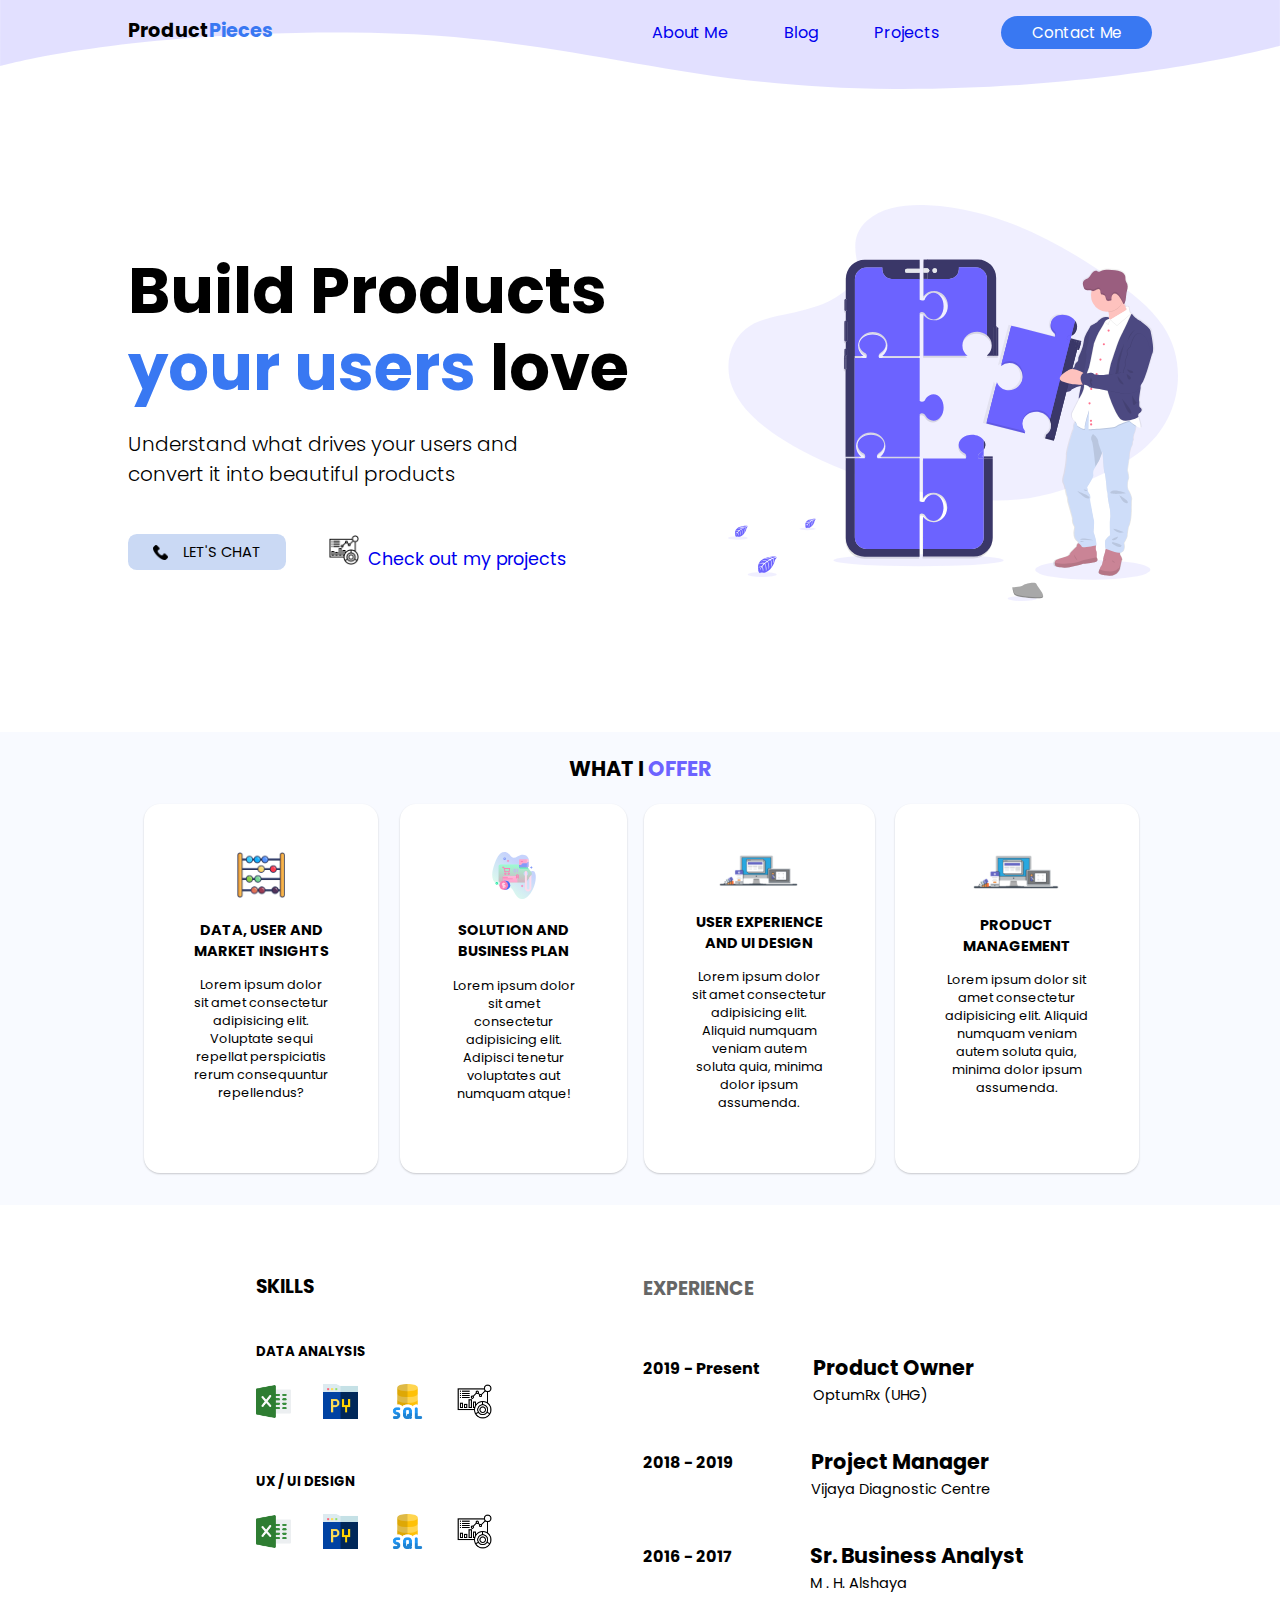
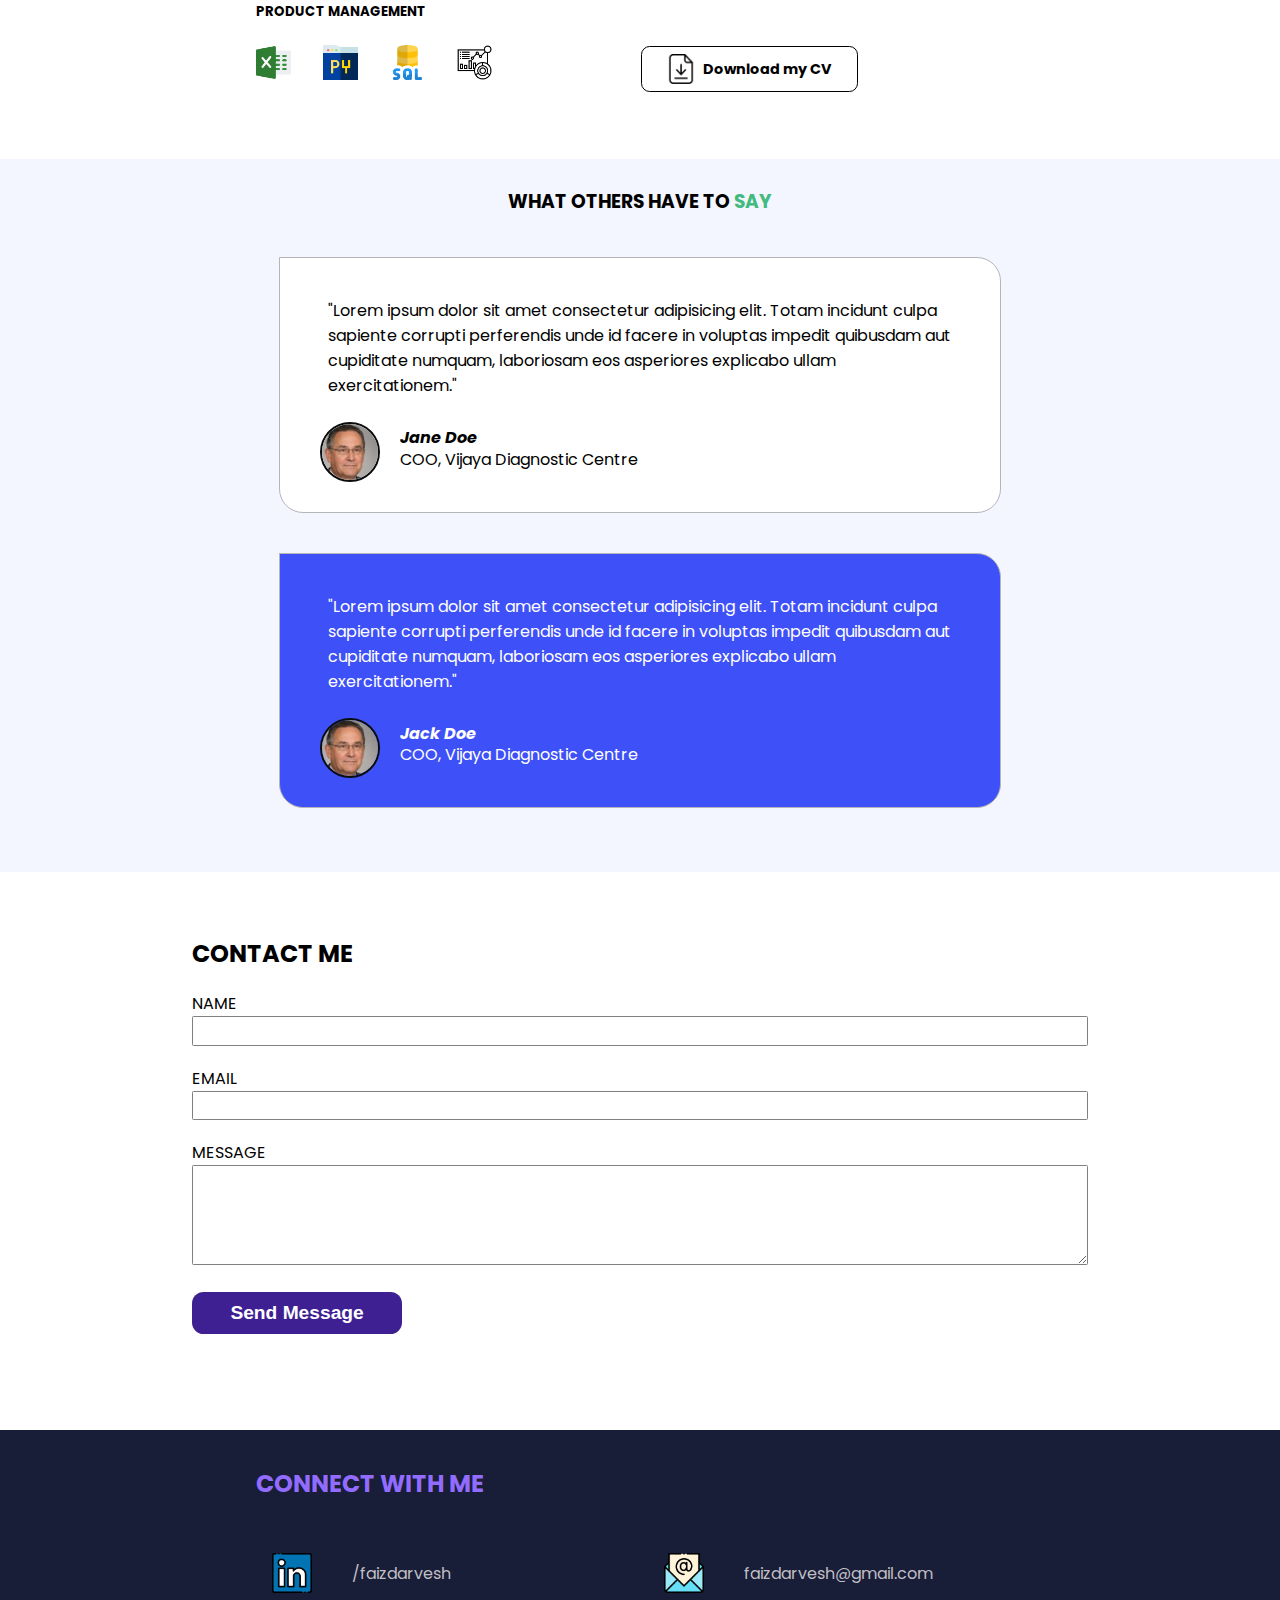
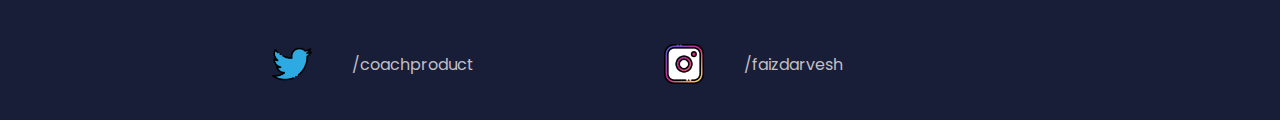
==== index.html @ 20a66862 "Add files via upload" ====
<!DOCTYPE html>
<html lang="en">
<head>
    <meta charset="UTF-8">
    <meta http-equiv="X-UA-Compatible" content="IE=edge">
    <meta name="viewport" content="width=device-width, initial-scale=1.0">
    <title>Product Pieces</title>
    <link rel="stylesheet" href="css/main.css">
</head>
<body>
        <div class="nav-container">
            
            <img id="desktop-navbar-bg" src="images/Header-Path-Desktop.svg" alt="Background for the Navbar">
            <img id="navbar-bg" src="images/Header-path.svg" alt="Background for the Navbar">
            <img id="mobile-navbar-bg" src="images/mobile-header-path.svg" alt="Background for the Mobile Navbar">
            
            <header>
                <a class="logo" href="#">Product<span>Pieces</span></a>

                <img id="mobile-cta" class="mobile-menu" src="images/menu.svg" alt="Open Navigation">

                <nav>
                    <img id="mobile-exit" class="mobile-menu-exit" src="images/exit.svg" alt="Close Navigation">
                    
                    <ul class="primary-nav">
                        <li class="current"><a href="#">About Me</a></li>
                        <li><a href="#">Blog</a></li>
                        <li><a href="#">Projects</a></li>
                    </ul>

                    <ul class="secondary-nav">
                        <li class="contact-me-cta"><a href="#">Contact Me</a></li>
                    </ul>
                </nav>

            </header>
        </div>
    
    <section class="hero">
        
        <img src="images/hero-image.svg" class="hero-img" alt="Illustration">
        
        <div class="content">
            <h1>Build Products <span>your users</span> love</h1>
            <h3 class="hero-text">Understand what drives your users and <br>convert it into beautiful products</h3>
        </div>
        
        <div class="hero-cta">
            <a href="#" class="primary-cta">
                <img src="images/phone-call.png" alt="phone icon"> Let's chat
            </a>
            <a href="#" class="projects-cta">
                <img src="images/dashboard.png" alt="Projects icon">Check out my projects
            </a>
        </div>

    </section>

    <section class="features">
        <div class="subtitle">
            <p>WHAT I <span>OFFER</span></p>
        </div>
        
    <ul>    
        <li class="column card-left">
            <img src="images/Abacus.png" class="card-left-image" alt="Abacus image">
            <h3>DATA, USER AND MARKET INSIGHTS</h3>
            <p>Lorem ipsum dolor sit amet consectetur adipisicing elit. Voluptate sequi repellat perspiciatis rerum consequuntur repellendus?</p>
            <a href="#" class="about-me-cta">
                Find out more
                <!-- <img src="#" alt="Arrow icon"> -->                </a>
        </li>
        
        <li class="column card-centre">
            <img src="images/price-tag.svg" class="card-left-image" alt="Abacus image">
            <h3>SOLUTION AND BUSINESS PLAN</h3>
            <p>Lorem ipsum dolor sit amet consectetur adipisicing elit. Adipisci tenetur voluptates aut numquam atque!</p>
            <a href="#" class="about-me-cta">
                Find out more
                <!-- <img src="#" alt="Arrow icon"> -->
            </a>
        </li>
        
        <li class="column card-right">
            <img src="images/UI-UX-graphic.svg" class="card-right-image" alt="Abacus image">
            <h3>USER EXPERIENCE AND UI DESIGN</h3>
            <p>Lorem ipsum dolor sit amet consectetur adipisicing elit. Aliquid numquam veniam autem soluta quia, minima dolor ipsum assumenda.</p>
            <a href="#" class="about-me-cta">
                Find out more
                <!-- <img src="#" alt="Arrow icon"> -->
            </a>
        </li>

        <li class="column card-rightest">
            <img src="images/UI-UX-graphic.svg" class="card-right-image" alt="Abacus image">
            <h3>PRODUCT MANAGEMENT</h3>
            <p>Lorem ipsum dolor sit amet consectetur adipisicing elit. Aliquid numquam veniam autem soluta quia, minima dolor ipsum assumenda.</p>
            <a href="#" class="about-me-cta">
                Find out more
                <!-- <img src="#" alt="Arrow icon"> -->
            </a>
        </li>
    </ul>
    
    <div class="white-bg"></div>

    </section>

    <section class="skills">
        <div class="exp-subtitle">
            <h3>SKILLS</h3>
        </div>

        <div class="skill-container-1">
            <h5>DATA ANALYSIS</h5>
            <ul class="skill-label-1">
                <li><img id="Excel-logo" src="images/excel.png" alt="Excel logo"></li>
                <li><img id="Python-logo" src="images/python.png" alt="Python logo"></li>
                <li><img id="SQL-logo" src="images/sql-server.png" alt="SQL logo"></li>
                <li><img id="PowerBI-logo" src="images/dashboard.png" alt="Dashboard logo"></li>
            </ul>

            <h5>UX / UI DESIGN</h5>
            <ul class="skill-label-2">
                <li><img id="Excel-logo-2" src="images/excel.png" alt="Excel logo"></li>
                <li><img id="Python-logo-2" src="images/python.png" alt="Python logo"></li>
                <li><img id="SQL-logo-2" src="images/sql-server.png" alt="SQL logo"></li>
                <li><img id="PowerBI-logo-2" src="images/dashboard.png" alt="Dashboard logo"></li>
            </ul>

            <h5>PRODUCT MANAGEMENT</h5>
            <ul class="skill-label-3">
                <li><img id="Excel-logo-3" src="images/excel.png" alt="Excel logo"></li>
                <li><img id="Python-logo-3" src="images/python.png" alt="Python logo"></li>
                <li><img id="SQL-logo-3" src="images/sql-server.png" alt="SQL logo"></li>
                <li><img id="PowerBI-logo-3" src="images/dashboard.png" alt="Dashboard logo"></li>
            </ul>
        </div>

    </section>


    <section class="experience">
        <div class="exp-subtitle">
            <h3>EXPERIENCE</h3>
        </div>

        <div class="exp-1">
            <h4>2019 - Present</h4>
            <h2>Product Owner <br><span>OptumRx (UHG)</span></h2>
        </div>

        <div class="exp-2">
            <h4>2018 - 2019</h4>
            <h2>Project Manager <br><span>Vijaya Diagnostic Centre</span></h2>
        </div>

        <div class="exp-3">
            <h4>2016 - 2017</h4>
            <h2>Sr. Business Analyst <br><span>M . H. Alshaya</span></h2>
        </div>

        <a href="#" class="download-cv-cta">
            <img src="images/file.png" alt="Download icon"> Download my CV
        </a>

    </section>

    <section class="testimonials">
        <h3>WHAT OTHERS HAVE TO <span>SAY</span></h3>

        <div class="container">
            <ul>
                <li class="testimonial-one">
                    <blockquote>"Lorem ipsum dolor sit amet consectetur adipisicing elit. Totam incidunt culpa sapiente corrupti perferendis unde id facere in voluptas impedit quibusdam aut cupiditate numquam, laboriosam eos asperiores explicabo ullam exercitationem."</blockquote>
                    <img src="images/person.jpg" alt="Person 1 Image">
                    <cite>Jane Doe</cite>
                    <p>COO, Vijaya Diagnostic Centre</p>
                </li>
                <li class="testimonial-two">
                    <blockquote>"Lorem ipsum dolor sit amet consectetur adipisicing elit. Totam incidunt culpa sapiente corrupti perferendis unde id facere in voluptas impedit quibusdam aut cupiditate numquam, laboriosam eos asperiores explicabo ullam exercitationem."</blockquote>
                    <img src="images/person.jpg" alt="Person 1 Image">
                    <cite>Jack Doe</cite>
                    <p>COO, Vijaya Diagnostic Centre</p>
                </li>
                <li class="testimonial-three">
                    <blockquote>"Lorem ipsum dolor sit amet consectetur adipisicing elit. Totam incidunt culpa sapiente corrupti perferendis unde id facere in voluptas impedit quibusdam aut cupiditate numquam, laboriosam eos asperiores explicabo ullam exercitationem."</blockquote>
                    <img src="images/person.jpg" alt="Person 1 Image">
                    <cite>Jill Doe</cite>
                    <p>COO, Vijaya Diagnostic Centre</p>
                </li>
            </ul>
        </div>

    </section>

    <section class="contact-me">
        <h2 class="contact-title">Contact Me</h2>

        <form action="#">
            <label for="name">Name</label>
            <input type="text" id="name" name="name">
            
            <label for="email">Email</label>
            <input type="email" id="email" name="email">
            
            <label for="message">Message</label>
            <textarea name="message" id="message" cols="30" rows="10"></textarea>

            <input type="submit" class="send-message-cta" value="Send Message">
        </form>

    </section>


    <section class="social-media">
        <h2 class="title">Connect with me</h2>
        <ul class="social-media-list">
            <li><img src="images/linkedin.png" alt="linkedin logo"><a href="https://in.linkedin.com/in/faizdarvesh" target="_blank">/faizdarvesh</a></li>
            <li><img src="images/twitter.png" alt="twitter logo"><a href="https://twitter.com/coachproduct" target="_blank">/coachproduct</a></li>
            <li><img src="images/email.png" alt="email logo"><a href="mailto:faizdarvesh@gmail.com" target="_blank">faizdarvesh@gmail.com</a></li>
            <li><img src="images/instagram.png" alt="instagram logo"><a href="https://instagram.com/faizdarvesh/" target="_blank">/faizdarvesh</a></li>
        </ul>
    </section>
    
</body>
</html>
---- css/main.css ----
@import url("https://fonts.googleapis.com/css2?family=Poppins:ital,wght@0,300;0,400;0,600;0,700;1,400&display=swap");
body {
  height: 100vh;
  margin: 0;
  font-family: 'Poppins', 'Montserrat', sans-serif;
}

ul {
  list-style-type: none;
  margin: 0;
  padding: 0;
}

a {
  text-decoration: none;
}

img {
  width: 100%;
}

.nav-container {
  position: -webkit-sticky;
  position: sticky;
}

nav {
  display: none;
}

.mobile-menu {
  float: right;
  margin: 0.5em;
  cursor: pointer;
  width: 1.5em;
}

#mobile-navbar-bg {
  position: absolute;
  z-index: -2;
}

#navbar-bg, #desktop-navbar-bg {
  display: none;
}

header {
  display: -webkit-box;
  display: -ms-flexbox;
  display: flex;
  -webkit-box-pack: justify;
      -ms-flex-pack: justify;
          justify-content: space-between;
  padding: 1em 0.5em 0.75em 1em;
}

header .logo {
  margin-left: 0.5em;
  font-size: large;
  font-weight: bold;
  color: black;
}

header .logo span {
  color: #3978F2;
}

header ul {
  display: -webkit-box;
  display: -ms-flexbox;
  display: flex;
}

header ul a {
  display: block;
  padding: 0 1em;
}

.hero-img {
  width: 70%;
  margin-top: 9em;
  display: block;
  margin-left: auto;
  margin-right: auto;
}

.hero {
  text-align: center;
}

.hero .content h1 {
  width: 60%;
  display: block;
  margin-left: auto;
  margin-right: auto;
  font-size: xx-large;
  line-height: 1.2em;
}

.hero .content h1 span {
  color: #3978F2;
}

.hero .content .hero-text {
  display: none;
}

.hero .primary-cta {
  background: #CAD9F4;
  color: black;
  text-decoration: none;
  margin-top: 0.5em;
  width: 35%;
  padding: 0.5em 1.3em;
  font-size: 1.2em;
  border-radius: 0.6em;
  display: -webkit-inline-box;
  display: -ms-inline-flexbox;
  display: inline-flex;
  -webkit-box-align: center;
      -ms-flex-align: center;
          align-items: center;
  -webkit-box-pack: center;
      -ms-flex-pack: center;
          justify-content: center;
}

.hero .primary-cta img {
  width: 10%;
  margin-right: 0.75em;
}

.hero .projects-cta {
  display: none;
  -webkit-box-align: center;
      -ms-flex-align: center;
          align-items: center;
  -webkit-box-pack: center;
      -ms-flex-pack: center;
          justify-content: center;
  margin-top: 1em;
  margin-bottom: 2em;
  font-size: 0.9em;
}

.hero .projects-cta img {
  width: 6%;
  margin-right: 0.5em;
}

section.features {
  margin-top: 4em;
  background: #F8FAFF;
  color: black;
  margin-bottom: -5em;
}

section.features .subtitle p {
  padding-top: 1em;
  font-size: 1.3em;
  font-weight: bold;
  display: block;
  text-align: center;
}

section.features .subtitle p span {
  color: #6C63FF;
}

section.features .column {
  margin-left: auto;
  margin-right: auto;
  border: black;
  border-width: thin;
}

section.features .card-left, section.features .card-centre, section.features .card-right, section.features .card-rightest {
  margin-top: 2em;
  margin-bottom: 3em;
  padding: 3em;
  background: white;
  width: 50%;
  -webkit-box-shadow: 0 4px 8px 0 rgba(0, 0, 0, 0.2);
          box-shadow: 0 4px 8px 0 rgba(0, 0, 0, 0.2);
  -webkit-transition: 0.3s;
  transition: 0.3s;
  border-radius: 1em;
}

section.features .card-left .card-left-image, section.features .card-centre .card-left-image, section.features .card-right .card-left-image, section.features .card-rightest .card-left-image {
  width: 35%;
  display: block;
  margin-left: auto;
  margin-right: auto;
}

section.features .card-left .card-right-image, section.features .card-centre .card-right-image, section.features .card-right .card-right-image, section.features .card-rightest .card-right-image {
  width: 60%;
  display: block;
  margin-left: auto;
  margin-right: auto;
}

section.features .card-left h3, section.features .card-centre h3, section.features .card-right h3, section.features .card-rightest h3 {
  margin-top: 1.5em;
  font-size: 0.9em;
  text-align: center;
}

section.features .card-left p, section.features .card-centre p, section.features .card-right p, section.features .card-rightest p {
  font-size: 0.8em;
  text-align: center;
  margin-bottom: 1em;
}

section.features .card-left .about-me-cta, section.features .card-centre .about-me-cta, section.features .card-right .about-me-cta, section.features .card-rightest .about-me-cta {
  background: #6C63FF;
  color: white;
  text-decoration: none;
  margin-left: auto;
  margin-right: auto;
  margin-top: 2.5em;
  width: 75%;
  padding: 0.5em 1.0em;
  font-size: 0.8em;
  border-radius: 0.6em;
  font-weight: bold;
  display: -webkit-box;
  display: -ms-flexbox;
  display: flex;
  -webkit-box-orient: horizontal;
  -webkit-box-direction: normal;
      -ms-flex-direction: row;
          flex-direction: row;
  -webkit-box-align: center;
      -ms-flex-align: center;
          align-items: center;
  -webkit-box-pack: center;
      -ms-flex-pack: center;
          justify-content: center;
}

section.features .card-rightest {
  display: none;
}

section.features .white-bg {
  position: relative;
  height: 3em;
  width: 100%;
  color: white;
  background: white;
  margin-top: -8em;
  z-index: -1;
}

section.skills {
  display: none;
}

section.experience {
  background: white;
  padding-bottom: 2em;
}

section.experience .exp-subtitle {
  margin-top: 14em;
  margin-left: 3em;
  margin-bottom: 2em;
  color: #666666;
}

section.experience .exp-1, section.experience .exp-2, section.experience .exp-3 {
  display: -webkit-box;
  display: -ms-flexbox;
  display: flex;
  -webkit-box-pack: left;
      -ms-flex-pack: left;
          justify-content: left;
  margin-left: 3em;
}

section.experience .exp-1 h2, section.experience .exp-2 h2, section.experience .exp-3 h2 {
  margin-left: 2.5em;
  font-size: 1.3em;
  margin-bottom: 1em;
  padding-top: 0.2em;
  line-height: 1.2em;
}

section.experience .exp-1 span, section.experience .exp-2 span, section.experience .exp-3 span {
  font-weight: lighter;
  margin-top: 0;
  font-size: 0.7em;
}

section.experience .exp-2 h2, section.experience .exp-3 h2 {
  margin-left: 3.7em;
}

section.experience .download-cv-cta {
  background: none;
  color: black;
  text-decoration: none;
  display: -webkit-box;
  display: -ms-flexbox;
  display: flex;
  -webkit-box-align: center;
      -ms-flex-align: center;
          align-items: center;
  -webkit-box-pack: center;
      -ms-flex-pack: center;
          justify-content: center;
  margin-left: auto;
  margin-right: auto;
  margin-top: 2em;
  width: 180px;
  padding: 0.5em 0.5em;
  border-style: solid;
  border-width: 1px;
  border-radius: 0.6em;
  font-size: 0.9em;
  font-weight: bold;
}

section.experience .download-cv-cta img {
  width: 15%;
  margin-right: 0.5em;
}

section.testimonials {
  background: #F3F6FF;
  padding-bottom: 1.5em;
}

section.testimonials h3 {
  padding-top: 1.5em;
  text-align: center;
  margin-bottom: 2.2em;
}

section.testimonials h3 span {
  color: #43BA7F;
}

section.testimonials li {
  background: #3E50F7;
  text-align: left;
  padding: 1.5em 0.5em;
  width: 75%;
  margin: 0 auto 2.5em auto;
  color: white;
  border: 1px solid #B5B5B5;
  border-radius: 0 1.5em 1.5em 1.5em;
}

section.testimonials li img {
  width: 3.5em;
  height: 3.5em;
  border: 2px solid #0a0d0f;
  border-radius: 50%;
  margin-top: .5em;
  margin-left: 2em;
}

section.testimonials li cite {
  margin-top: -4em;
  margin-left: 7em;
  display: -webkit-box;
  display: -ms-flexbox;
  display: flex;
  font-weight: bold;
}

section.testimonials li p {
  margin-top: -0.2em;
  margin-left: 7em;
}

section.testimonials .testimonial-one {
  background: white;
  color: black;
}

section.testimonials .testimonial-three {
  display: none;
  background: white;
  color: black;
}

section.contact-me {
  text-transform: uppercase;
  margin-top: 4em;
  margin-left: 2em;
  margin-right: 2em;
}

section.contact-me input, section.contact-me textarea {
  width: 100%;
  height: 2.2em;
  margin-bottom: 1.5em;
  border-radius: 0.1em;
  border: 1px solid gray;
  -webkit-box-sizing: border-box;
          box-sizing: border-box;
}

section.contact-me textarea {
  height: 7.5em;
}

section.contact-me .send-message-cta {
  margin: 0 0 5em 0;
  width: unset;
  cursor: pointer;
  background: #3E2093;
  padding: 0.5em 2em;
  display: inline-block;
  border: none;
  border-radius: 0.6em;
  font-weight: bold;
  font-size: 1.2em;
  color: white;
  text-decoration: none;
}

section.social-media {
  background: #181d38;
}

section.social-media h2 {
  margin-left: 2.5em;
  margin-bottom: 1.5em;
  padding-top: 1.5em;
  text-transform: uppercase;
  color: #926bff;
}

section.social-media li {
  margin-left: 3em;
  text-align: left;
  padding: 1em 1em;
  width: 80%;
  margin: 0 auto 1.2em auto;
  color: #c0bfc4;
  border-radius: 1em;
  display: -webkit-inline-box;
  display: -ms-inline-flexbox;
  display: inline-flex;
  -webkit-box-align: center;
      -ms-flex-align: center;
          align-items: center;
}

section.social-media li img {
  margin-left: 3em;
  width: 2.5em;
  height: 2.5em;
  margin-right: 5em;
}

section.social-media li a {
  color: #c0bfc4;
}

section.social-media li a:hover {
  font-weight: bold;
  color: #7d7ff3;
}

@media only screen and (min-width: 800px) {
  nav {
    display: -webkit-box;
    display: -ms-flexbox;
    display: flex;
    -webkit-box-pack: justify;
        -ms-flex-pack: justify;
            justify-content: space-between;
    margin-right: 2em;
  }
  nav a:hover {
    font-weight: bold;
  }
  nav .primary-nav {
    font-size: 0.9em;
    padding: 0.25em;
    text-decoration: none;
    color: black;
  }
  nav .secondary-nav {
    margin-left: 2em;
    background-color: #3978F2;
    padding: 0.12em 1em;
    border-radius: 5em;
    font-size: 0.95em;
  }
  nav .secondary-nav a {
    color: white;
  }
  .mobile-menu, .mobile-menu-exit {
    display: none;
  }
  #navbar-bg {
    display: block;
    position: absolute;
    z-index: -2;
  }
  #mobile-navbar-bg {
    display: none;
  }
  .hero-img {
    margin-top: 8em;
    width: 40%;
  }
  .hero .content {
    width: 65%;
    display: block;
    margin-left: auto;
    margin-right: auto;
  }
  .hero .content .hero-text {
    display: block;
    font-size: 0.95em;
    font-weight: 300;
    margin-top: -0.5em;
  }
  .hero .primary-cta {
    width: 150px;
  }
  .hero .primary-cta img {
    width: 20px;
  }
  section.features .column {
    width: 40%;
  }
  section.features .column .card-left .about-me-cta, section.features .column .card-centre .about-me-cta, section.features .column .card-right .about-me-cta {
    display: -webkit-box;
    display: -ms-flexbox;
    display: flex;
    -webkit-box-align: center;
        -ms-flex-align: center;
            align-items: center;
    -webkit-box-pack: center;
        -ms-flex-pack: center;
            justify-content: center;
    margin: auto;
    margin-top: 2em;
  }
  section.skills {
    display: none;
  }
  section.experience .download-cv-cta {
    width: 200px;
  }
  section.contact-me {
    margin-left: 15%;
  }
  section.contact-me label, section.contact-me .send-message-cta {
    display: block;
  }
  section.contact-me input, section.contact-me textarea {
    width: 80%;
  }
  .social-media ul {
    columns: 2;
    -webkit-columns: 2;
    -moz-columns: 2;
  }
  .social-media ul li img {
    margin-right: 2.5em;
  }
}

@media only screen and (min-width: 1024px) {
  header .logo {
    margin-left: 3em;
  }
  nav {
    display: -webkit-box;
    display: -ms-flexbox;
    display: flex;
    -webkit-box-pack: justify;
        -ms-flex-pack: justify;
            justify-content: space-between;
    margin-right: 3em;
  }
  nav a:hover {
    font-weight: bold;
  }
  nav .primary-nav {
    font-size: 0.9em;
    padding: 0.25em;
    text-decoration: none;
    color: black;
  }
  nav .primary-nav li {
    margin: 0 0.75em;
  }
  nav .secondary-nav {
    margin-left: 2em;
    background-color: #3978F2;
    padding: 0.12em 1em;
    border-radius: 5em;
    font-size: 0.95em;
  }
  nav .secondary-nav a {
    color: white;
  }
  .mobile-menu, .mobile-menu-exit {
    display: none;
  }
  #navbar-bg {
    display: block;
    position: absolute;
    z-index: -2;
  }
  #mobile-navbar-bg {
    display: none;
  }
  .hero {
    margin: 8em 0;
  }
  .hero .content {
    margin: 1em 1em;
    text-align: left;
    width: 65%;
  }
  .hero .content h1 {
    margin-top: 4em;
    margin-left: 1.4em;
    font-size: 3em;
    width: 450px;
  }
  .hero .content .hero-text {
    font-size: 1.05em;
    font-weight: 300;
    width: 50%;
    margin-top: -1em;
    margin-left: 4.2em;
  }
  .hero .primary-cta {
    display: block;
    margin-left: 6.3em;
    width: 120px;
    font-size: 0.82em;
    text-transform: uppercase;
    margin-top: 3em;
  }
  .hero .primary-cta img {
    margin-top: 0.25em;
    margin-bottom: -0.2em;
    width: 15px;
  }
  .hero .projects-cta {
    display: block;
    width: 300px;
    margin-left: 14em;
    margin-top: -2em;
  }
  .hero-img {
    float: right;
    width: 35%;
    margin-top: 0em;
    margin-right: 3.5em;
  }
  section.features ul {
    display: -ms-grid;
    display: grid;
    -ms-grid-columns: (auto)[4];
        grid-template-columns: repeat(4, auto);
  }
  section.features ul .column {
    width: 54%;
    margin-left: 1em;
    margin-right: auto;
  }
  section.features ul .card-left, section.features ul .card-centre, section.features ul .card-right, section.features ul .card-rightest {
    -webkit-box-shadow: 0 1px 2px 0 rgba(0, 0, 0, 0.2);
            box-shadow: 0 1px 2px 0 rgba(0, 0, 0, 0.2);
  }
  section.features ul .card-left .about-me-cta, section.features ul .card-centre .about-me-cta, section.features ul .card-right .about-me-cta, section.features ul .card-rightest .about-me-cta {
    -webkit-box-align: center;
        -ms-flex-align: center;
            align-items: center;
    -webkit-box-pack: center;
        -ms-flex-pack: center;
            justify-content: center;
    position: fixed;
    width: auto;
    display: none;
  }
  section.features ul .card-left:hover, section.features ul .card-centre:hover, section.features ul .card-right:hover, section.features ul .card-rightest:hover {
    -webkit-box-shadow: 0 4px 8px 0 rgba(0, 0, 0, 0.2);
            box-shadow: 0 4px 8px 0 rgba(0, 0, 0, 0.2);
  }
  section.features ul .card-rightest {
    display: block;
    margin-right: 1em;
  }
  section.features .white-bg {
    display: none;
  }
  section.skills {
    margin: 8em 2em 1em 6em;
    display: inline-block;
  }
  section.skills .skill-container-1 {
    display: inline-block;
    width: 100%;
  }
  section.skills .skill-label-1, section.skills .skill-label-2, section.skills .skill-label-3 {
    display: -webkit-inline-box;
    display: -ms-inline-flexbox;
    display: inline-flex;
    -webkit-box-pack: justify;
        -ms-flex-pack: justify;
            justify-content: space-between;
    margin-bottom: 1.5em;
  }
  section.skills .skill-label-1 img, section.skills .skill-label-2 img, section.skills .skill-label-3 img {
    width: 35px;
    margin: 0 2em 0 0;
  }
  section.experience {
    display: inline-block;
    float: right;
    margin-top: 7.3em;
    margin-right: 15%;
  }
  section.experience .exp-subtitle {
    margin-top: 2em;
  }
  section.experience .download-cv-cta {
    width: 200px;
  }
  section.testimonials li {
    width: 65%;
  }
  section.contact-me {
    margin-left: 15%;
  }
  section.contact-me label, section.contact-me .send-message-cta {
    display: block;
  }
  section.contact-me input, section.contact-me textarea {
    width: 80%;
  }
  .social-media ul {
    columns: 2;
    -webkit-columns: 2;
    -moz-columns: 2;
  }
  .social-media ul li img {
    margin-right: 2.5em;
  }
}

@media only screen and (min-width: 1250px) {
  header {
    padding-left: 0;
    padding-right: 0;
  }
  header .logo {
    margin-left: 10%;
    font-size: 1.2em;
  }
  nav {
    display: -webkit-box;
    display: -ms-flexbox;
    display: flex;
    -webkit-box-pack: justify;
        -ms-flex-pack: justify;
            justify-content: space-between;
    margin-right: 10%;
  }
  nav .primary-nav {
    font-size: 1em;
    padding: 0.25em;
    text-decoration: none;
    color: black;
  }
  nav .primary-nav li {
    margin: 0 0.75em;
  }
  nav .secondary-nav {
    margin-left: 2em;
    background-color: #3978F2;
    padding: 0.3em 1em 0em 1em;
    border-radius: 5em;
    font-size: 0.95em;
  }
  nav .secondary-nav a {
    color: white;
  }
  #mobile-navbar-bg, #navbar-bg {
    display: none;
  }
  #desktop-navbar-bg {
    display: block;
    position: absolute;
    z-index: -2;
  }
  .hero {
    margin: 12em 0 10em 0;
  }
  .hero .content {
    margin: 1em 10%;
    text-align: left;
    width: 50%;
  }
  .hero .content h1 {
    margin-top: 0em;
    margin-left: 0em;
    font-size: 4em;
    width: 600px;
  }
  .hero .content .hero-text {
    font-size: 1.25em;
    font-weight: 300;
    width: 100%;
    margin-top: -1em;
    margin-left: 0;
  }
  .hero .hero-cta {
    margin: 1em 10%;
  }
  .hero .primary-cta {
    display: block;
    margin-left: 0em;
    width: 120px;
    font-size: 0.92em;
    text-transform: uppercase;
    margin-top: 3em;
  }
  .hero .primary-cta img {
    margin-top: 0.25em;
    margin-bottom: -0.2em;
    width: 15px;
  }
  .hero .projects-cta {
    display: block;
    width: 500px;
    font-size: 1.1em;
    margin-left: 4em;
    margin-top: -2em;
  }
  .hero-img {
    float: right;
    width: 450px;
    margin-top: -3em;
    margin-right: 8%;
  }
  section.features {
    padding-bottom: 2em;
  }
  section.features .subtitle {
    margin-top: 10em;
  }
  section.features ul {
    width: 80%;
    margin-left: auto;
    margin-right: auto;
  }
  section.features ul .card-left, section.features ul .card-centre, section.features ul .card-right, section.features ul .card-rightest {
    margin: 0 1em 0 1em;
  }
  section.skills {
    margin: 8em 2em 1em 20%;
    display: inline-block;
  }
  section.skills .skill-container-1 {
    display: inline-block;
    width: 100%;
  }
  section.skills .skill-label-1, section.skills .skill-label-2, section.skills .skill-label-3 {
    display: -webkit-inline-box;
    display: -ms-inline-flexbox;
    display: inline-flex;
    -webkit-box-pack: justify;
        -ms-flex-pack: justify;
            justify-content: space-between;
    margin-bottom: 1.5em;
  }
  section.skills .skill-label-1 img, section.skills .skill-label-2 img, section.skills .skill-label-3 img {
    width: 35px;
    margin: 0 2em 0 0;
  }
  section.experience {
    display: inline-block;
    float: right;
    margin-top: 7.3em;
    margin-right: 20%;
  }
  section.experience .exp-subtitle {
    margin-top: 2em;
  }
  section.experience .download-cv-cta {
    width: 200px;
    margin-left: 3.2em;
  }
  section.testimonials {
    margin-top: 2em;
  }
  section.testimonials li {
    width: 55%;
  }
  section.contact-me {
    margin-left: 15%;
    margin-right: 15%;
  }
  section.contact-me label, section.contact-me .send-message-cta {
    display: block;
  }
  section.contact-me input, section.contact-me textarea {
    width: 100%;
  }
  .social-media .title {
    margin-left: 20%;
    margin-right: 20%;
  }
  .social-media ul {
    margin-left: 20%;
    margin-right: 20%;
  }
  .social-media ul li img {
    margin-left: 0em;
    margin-right: 2.5em;
  }
}

@media only screen and (min-width: 1450px) {
  header .logo {
    margin-left: 15%;
    font-size: 1.4em;
  }
  nav {
    margin-right: 15%;
  }
  .hero {
    margin: 12em 0 10em 0;
  }
  .hero .content {
    margin: 1em 15%;
    width: 45%;
  }
  .hero .content h1 {
    font-size: 3.5em;
    width: 500px;
  }
  .hero .content .hero-text {
    font-size: 1.25em;
    font-weight: 300;
    width: 100%;
    margin-top: -1em;
    margin-left: 0;
  }
  .hero .hero-cta {
    margin: 1em 15%;
  }
  .hero .primary-cta {
    display: block;
    margin-left: 0em;
    width: 120px;
    font-size: 0.92em;
    text-transform: uppercase;
    margin-top: 3em;
  }
  .hero .primary-cta img {
    margin-top: 0.25em;
    margin-bottom: -0.2em;
    width: 15px;
  }
  .hero-img {
    width: 500px;
    margin-right: 15%;
  }
}

@media only screen and (min-width: 1650px) {
  .hero-img {
    width: 500px;
    margin-right: 20%;
  }
  section.features .subtitle {
    padding-top: 0.1em;
    padding-bottom: 1.5em;
  }
  section.features ul {
    width: 65%;
    margin-left: auto;
    margin-right: auto;
  }
  section.features ul .card-left, section.features ul .card-centre, section.features ul .card-right, section.features ul .card-rightest {
    margin: 0 1em 0 1em;
  }
  section.skills {
    margin: 8em 2em 1em 25%;
    display: inline-block;
  }
  section.skills .skill-label-1, section.skills .skill-label-2, section.skills .skill-label-3 {
    display: -webkit-inline-box;
    display: -ms-inline-flexbox;
    display: inline-flex;
    -webkit-box-pack: justify;
        -ms-flex-pack: justify;
            justify-content: space-between;
    margin-bottom: 2.4  em;
  }
  section.skills .skill-label-1 img, section.skills .skill-label-2 img, section.skills .skill-label-3 img {
    width: 40px;
    margin: 0 2em 0 0;
  }
  section.experience {
    display: inline-block;
    margin-top: 7.3em;
    margin-right: 25%;
  }
  section.experience .download-cv-cta {
    width: 200px;
    margin-left: 3em;
  }
}
/*# sourceMappingURL=main.css.map */
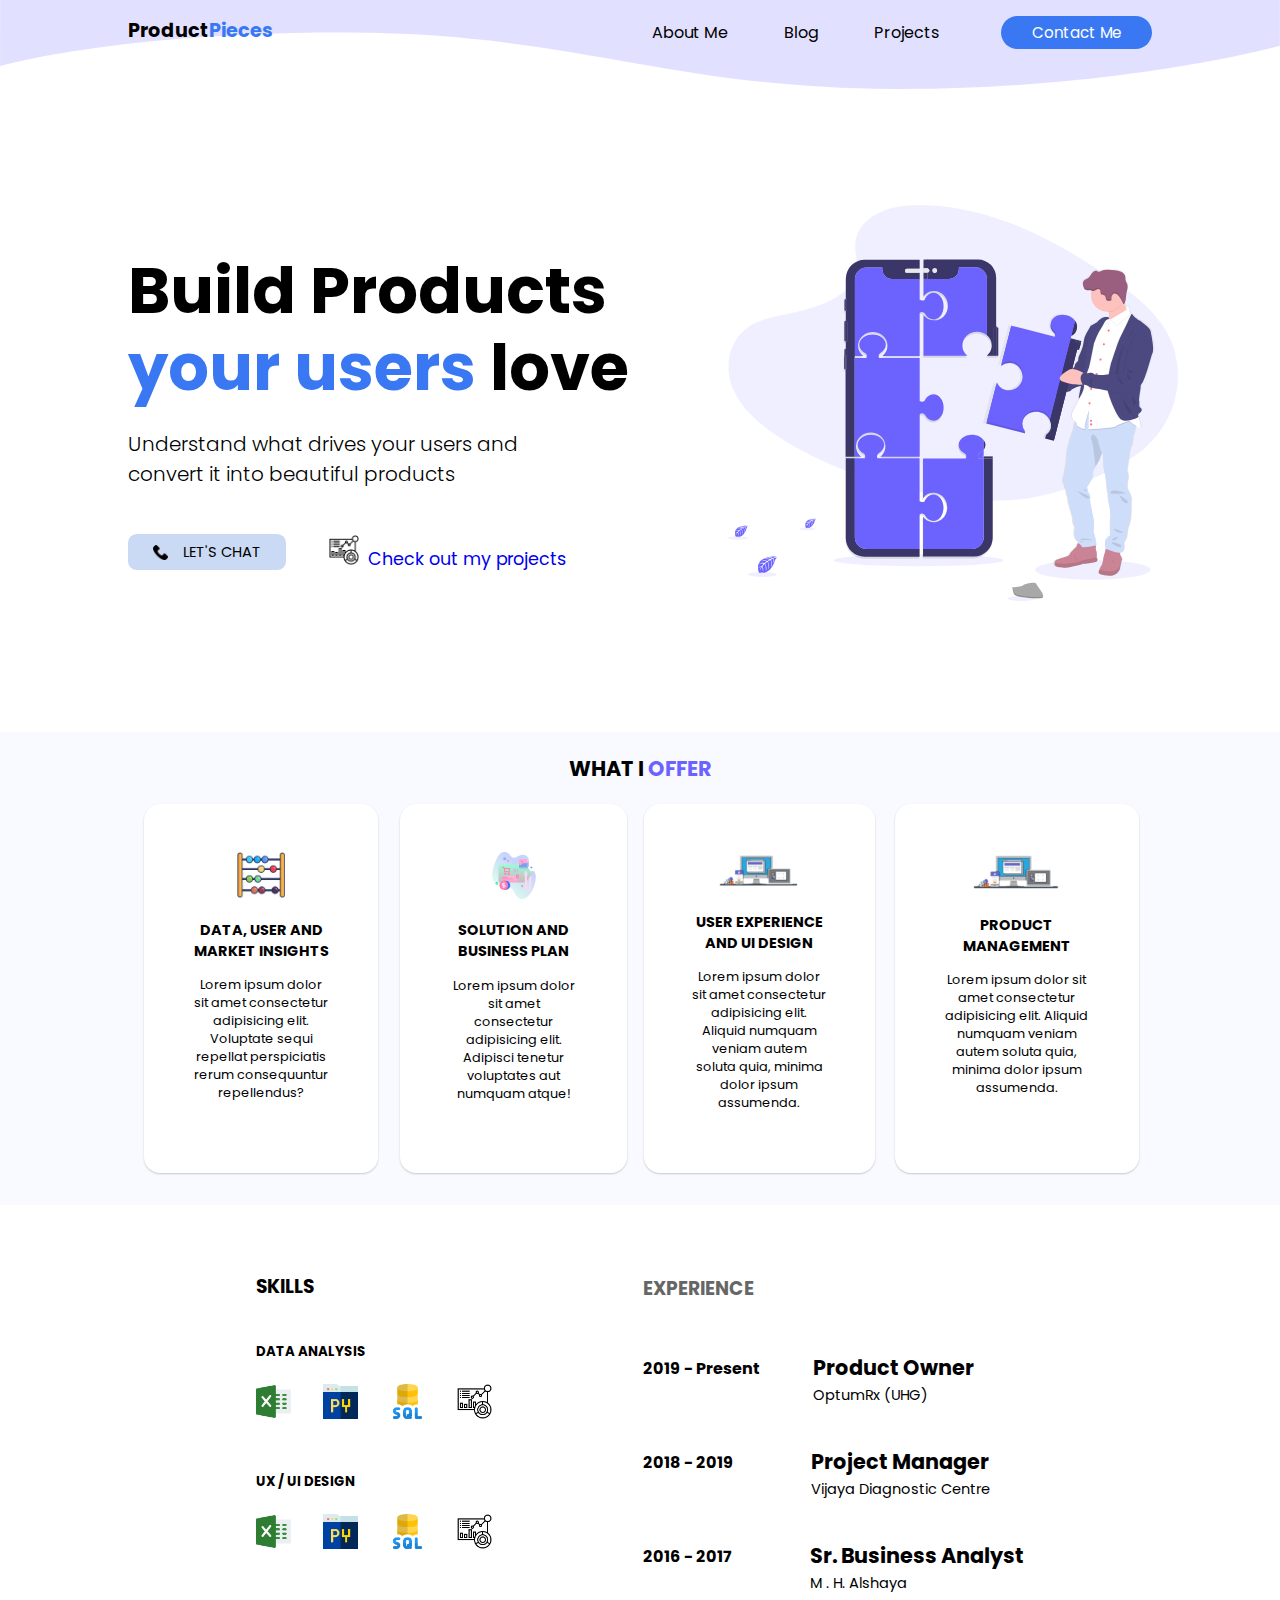
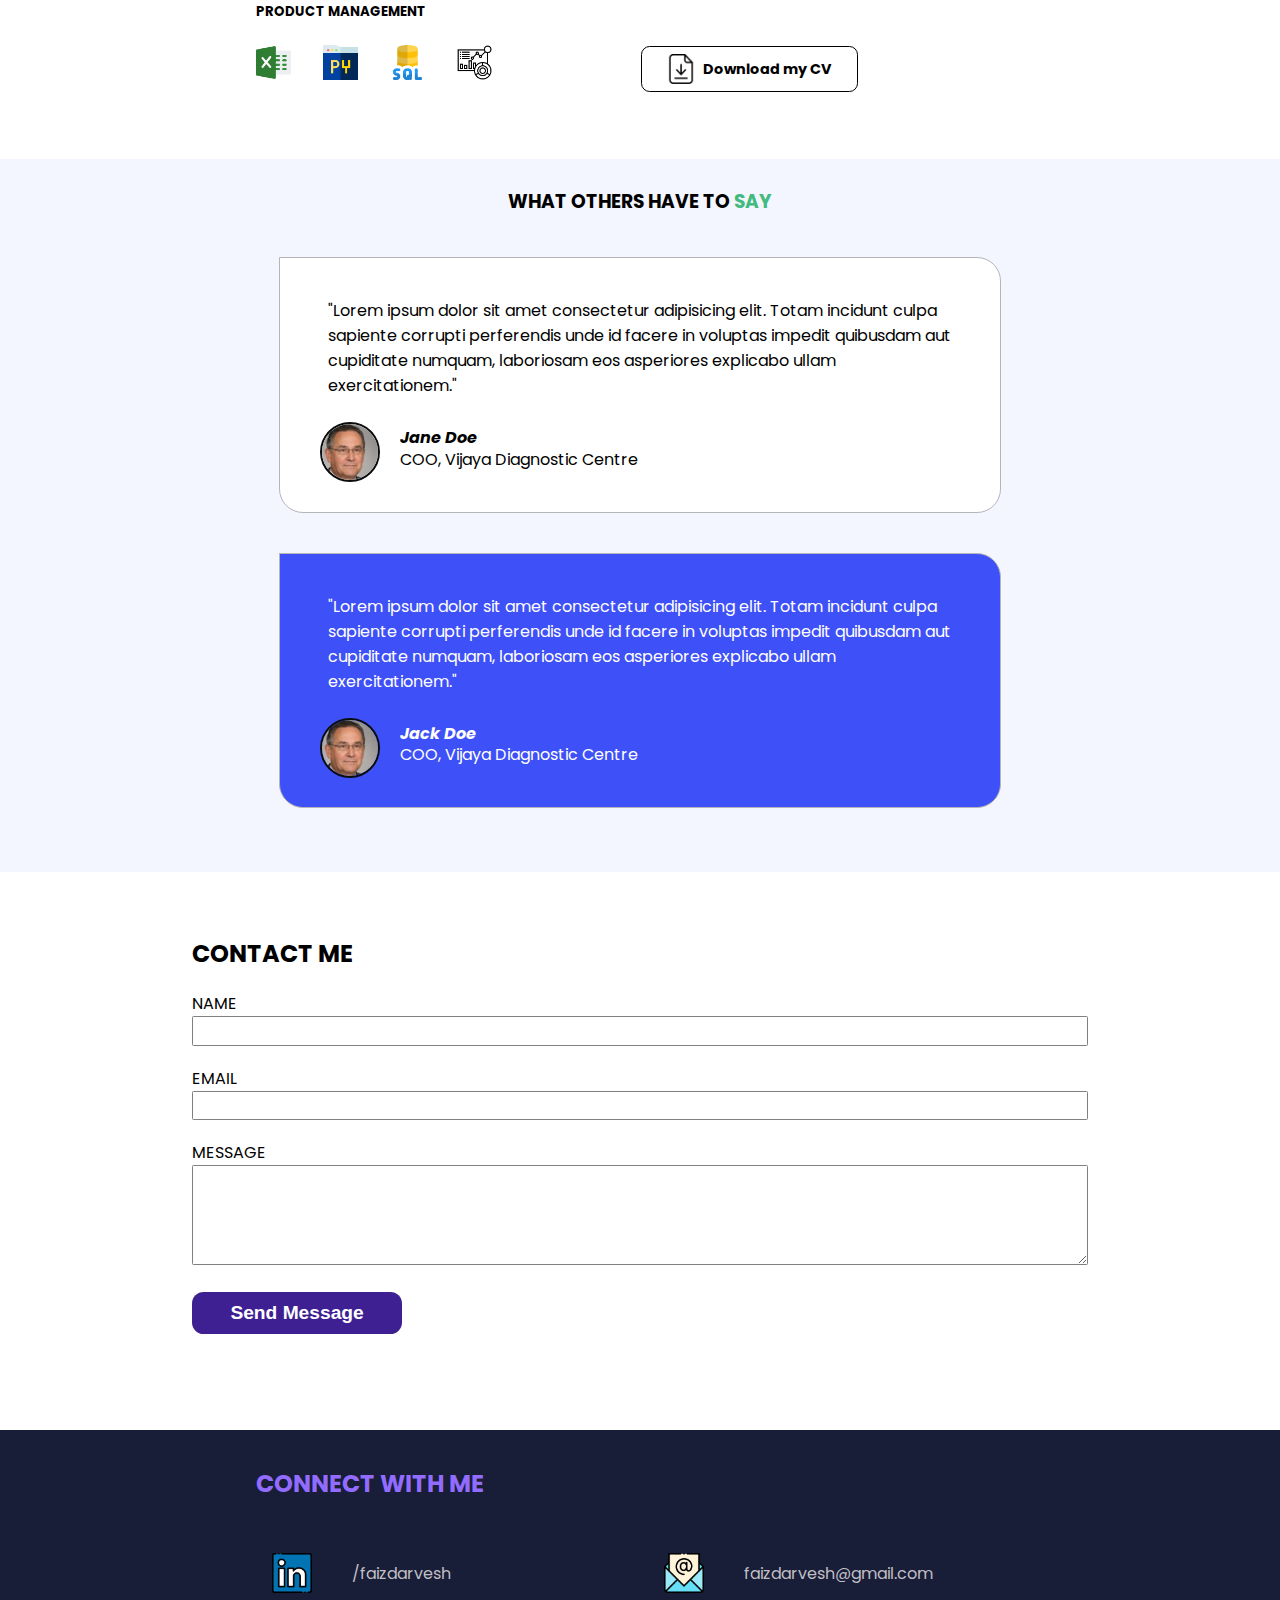
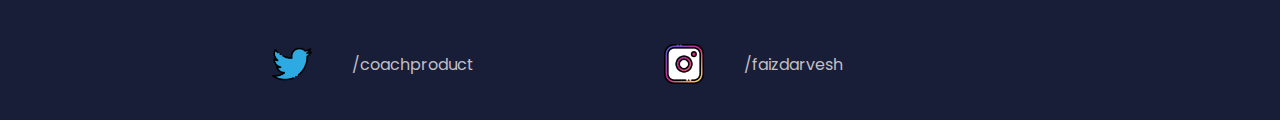
==== commit 4135db08: "Add files via upload" ====
--- a/index.html
+++ b/index.html
@@ -25,11 +25,11 @@
                     <ul class="primary-nav">
                         <li class="current"><a href="#">About Me</a></li>
                         <li><a href="#">Blog</a></li>
-                        <li><a href="#">Projects</a></li>
+                        <li><a href="projects/scoreboard/scoreboard.html">Projects</a></li>
                     </ul>
 
                     <ul class="secondary-nav">
-                        <li class="contact-me-cta"><a href="#">Contact Me</a></li>
+                        <li class="contact-me-cta"><a href="#name">Contact Me</a></li>
                     </ul>
                 </nav>
 
@@ -46,7 +46,7 @@
         </div>
         
         <div class="hero-cta">
-            <a href="#" class="primary-cta">
+            <a href="#name" class="primary-cta">
                 <img src="images/phone-call.png" alt="phone icon"> Let's chat
             </a>
             <a href="#" class="projects-cta">
@@ -160,7 +160,7 @@
             <h2>Sr. Business Analyst <br><span>M . H. Alshaya</span></h2>
         </div>
 
-        <a href="#" class="download-cv-cta">
+        <a href="files/FaizDarvesh-CV-Feb2021.pdf" class="download-cv-cta" download="Faiz Darvesh - CV - Feb2021">
             <img src="images/file.png" alt="Download icon"> Download my CV
         </a>
 
@@ -222,6 +222,21 @@
             <li><img src="images/instagram.png" alt="instagram logo"><a href="https://instagram.com/faizdarvesh/" target="_blank">/faizdarvesh</a></li>
         </ul>
     </section>
+
+
+    <script>
+        const mobileBtn = document.getElementById('mobile-cta')
+            nav = document.querySelector('nav')
+            mobileBtnExit = document.getElementById('mobile-exit')
+
+        mobileBtn.addEventListener('click', () => {
+            nav.classList.add('menu-btn');
+        })
+
+        mobileBtnExit.addEventListener('click', () => {
+            nav.classList.remove('menu-btn');
+        })
+    </script>
     
 </body>
 </html>--- a/css/main.css
+++ b/css/main.css
@@ -26,6 +26,44 @@
 
 nav {
   display: none;
+}
+
+nav.menu-btn {
+  display: block;
+  position: fixed;
+  z-index: 999;
+  width: 50%;
+  right: 0;
+  top: 0;
+  background: #304B82;
+  opacity: 90%;
+  height: 100vh;
+  padding: 1em;
+}
+
+nav.menu-btn ul.primary-nav {
+  margin-top: 5em;
+  display: block;
+}
+
+nav.menu-btn .mobile-menu-exit {
+  float: right;
+  margin: 0.5em;
+  cursor: pointer;
+  width: 10%;
+}
+
+nav.menu-btn li a {
+  color: white;
+  text-decoration: none;
+  display: block;
+  padding: .8em;
+  font-size: 1.1em;
+  text-align: left;
+}
+
+nav.menu-btn li a:hover {
+  font-weight: bold;
 }
 
 .mobile-menu {
@@ -485,6 +523,8 @@
     font-size: 0.9em;
     padding: 0.25em;
     text-decoration: none;
+  }
+  nav .primary-nav a {
     color: black;
   }
   nav .secondary-nav {
@@ -722,7 +762,6 @@
     margin: 0 2em 0 0;
   }
   section.experience {
-    display: inline-block;
     float: right;
     margin-top: 7.3em;
     margin-right: 15%;
@@ -886,7 +925,6 @@
     margin: 0 2em 0 0;
   }
   section.experience {
-    display: inline-block;
     float: right;
     margin-top: 7.3em;
     margin-right: 20%;
@@ -934,7 +972,11 @@
     font-size: 1.4em;
   }
   nav {
+    margin-top: 0.4em;
     margin-right: 15%;
+  }
+  nav a {
+    color: #27292b;
   }
   .hero {
     margin: 12em 0 10em 0;
@@ -1019,5 +1061,9 @@
     width: 200px;
     margin-left: 3em;
   }
+  section.contact-me {
+    margin-left: 25%;
+    margin-right: 25%;
+  }
 }
 /*# sourceMappingURL=main.css.map */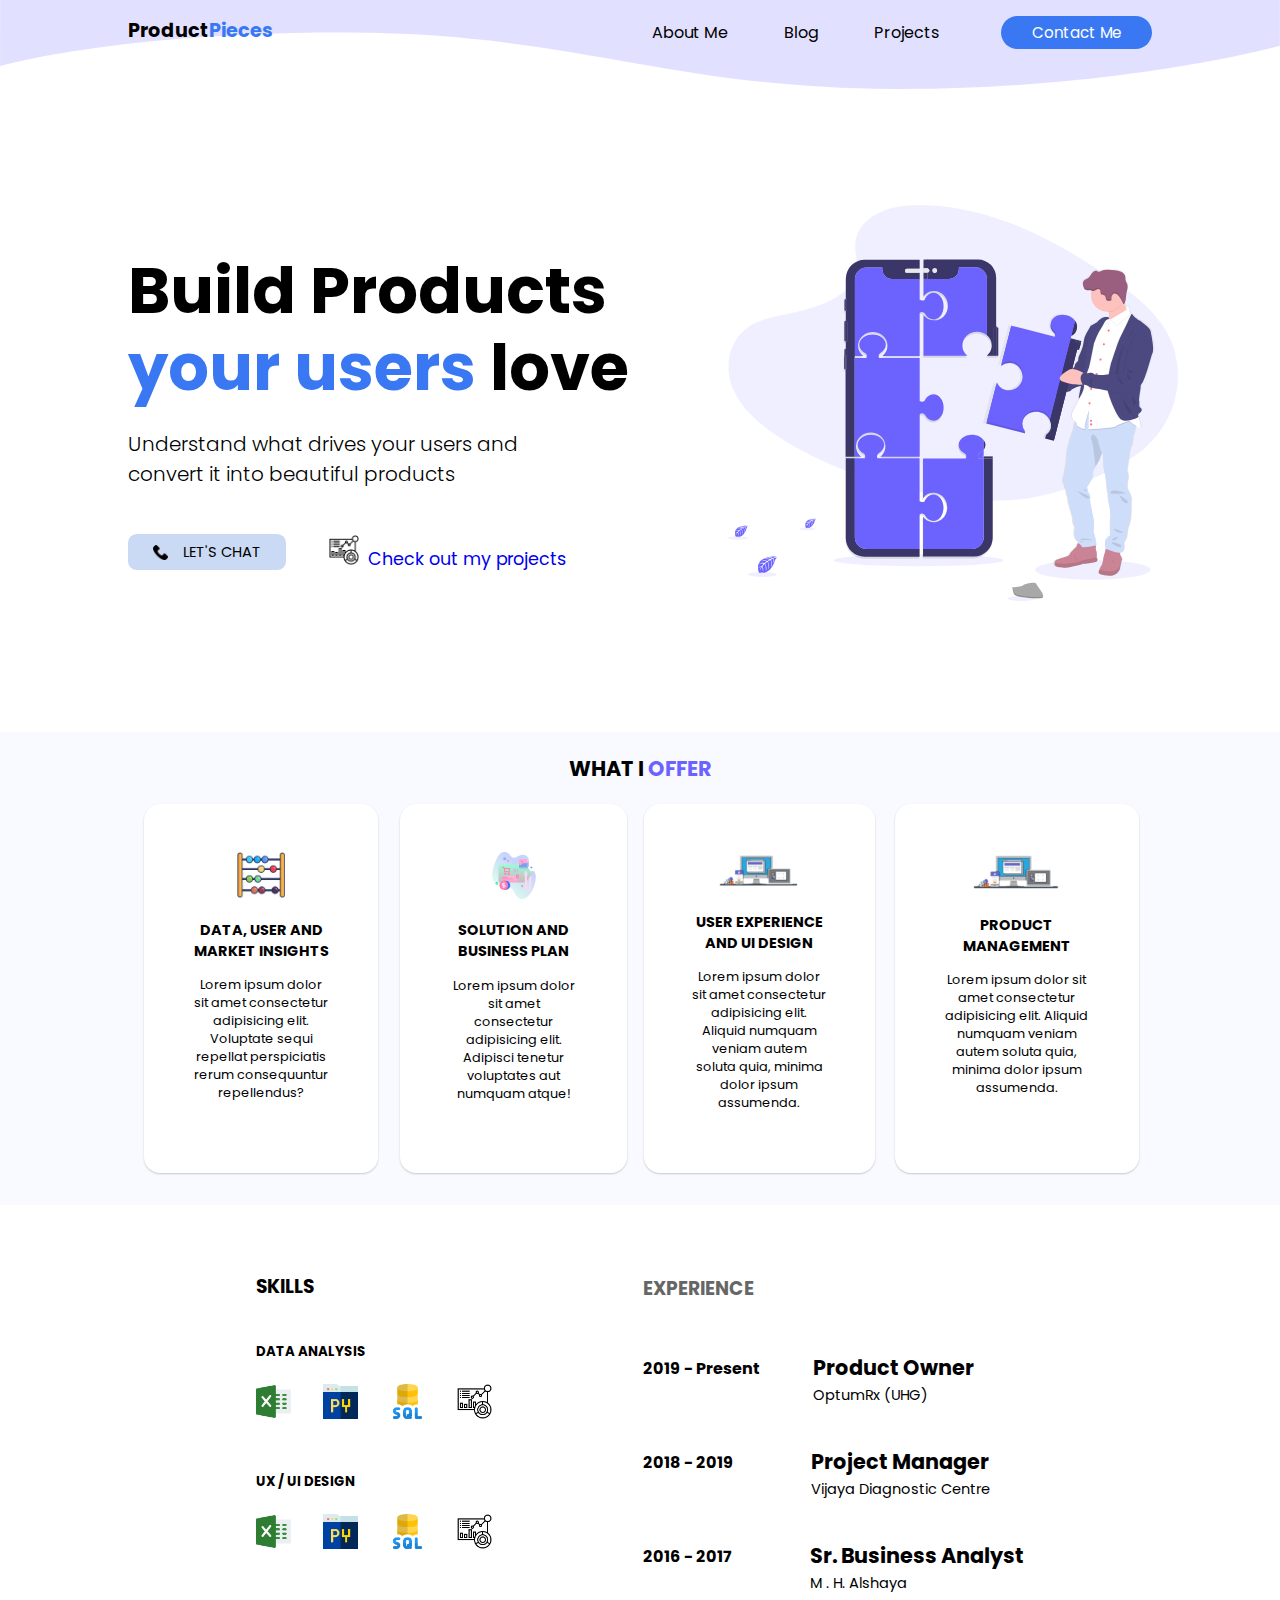
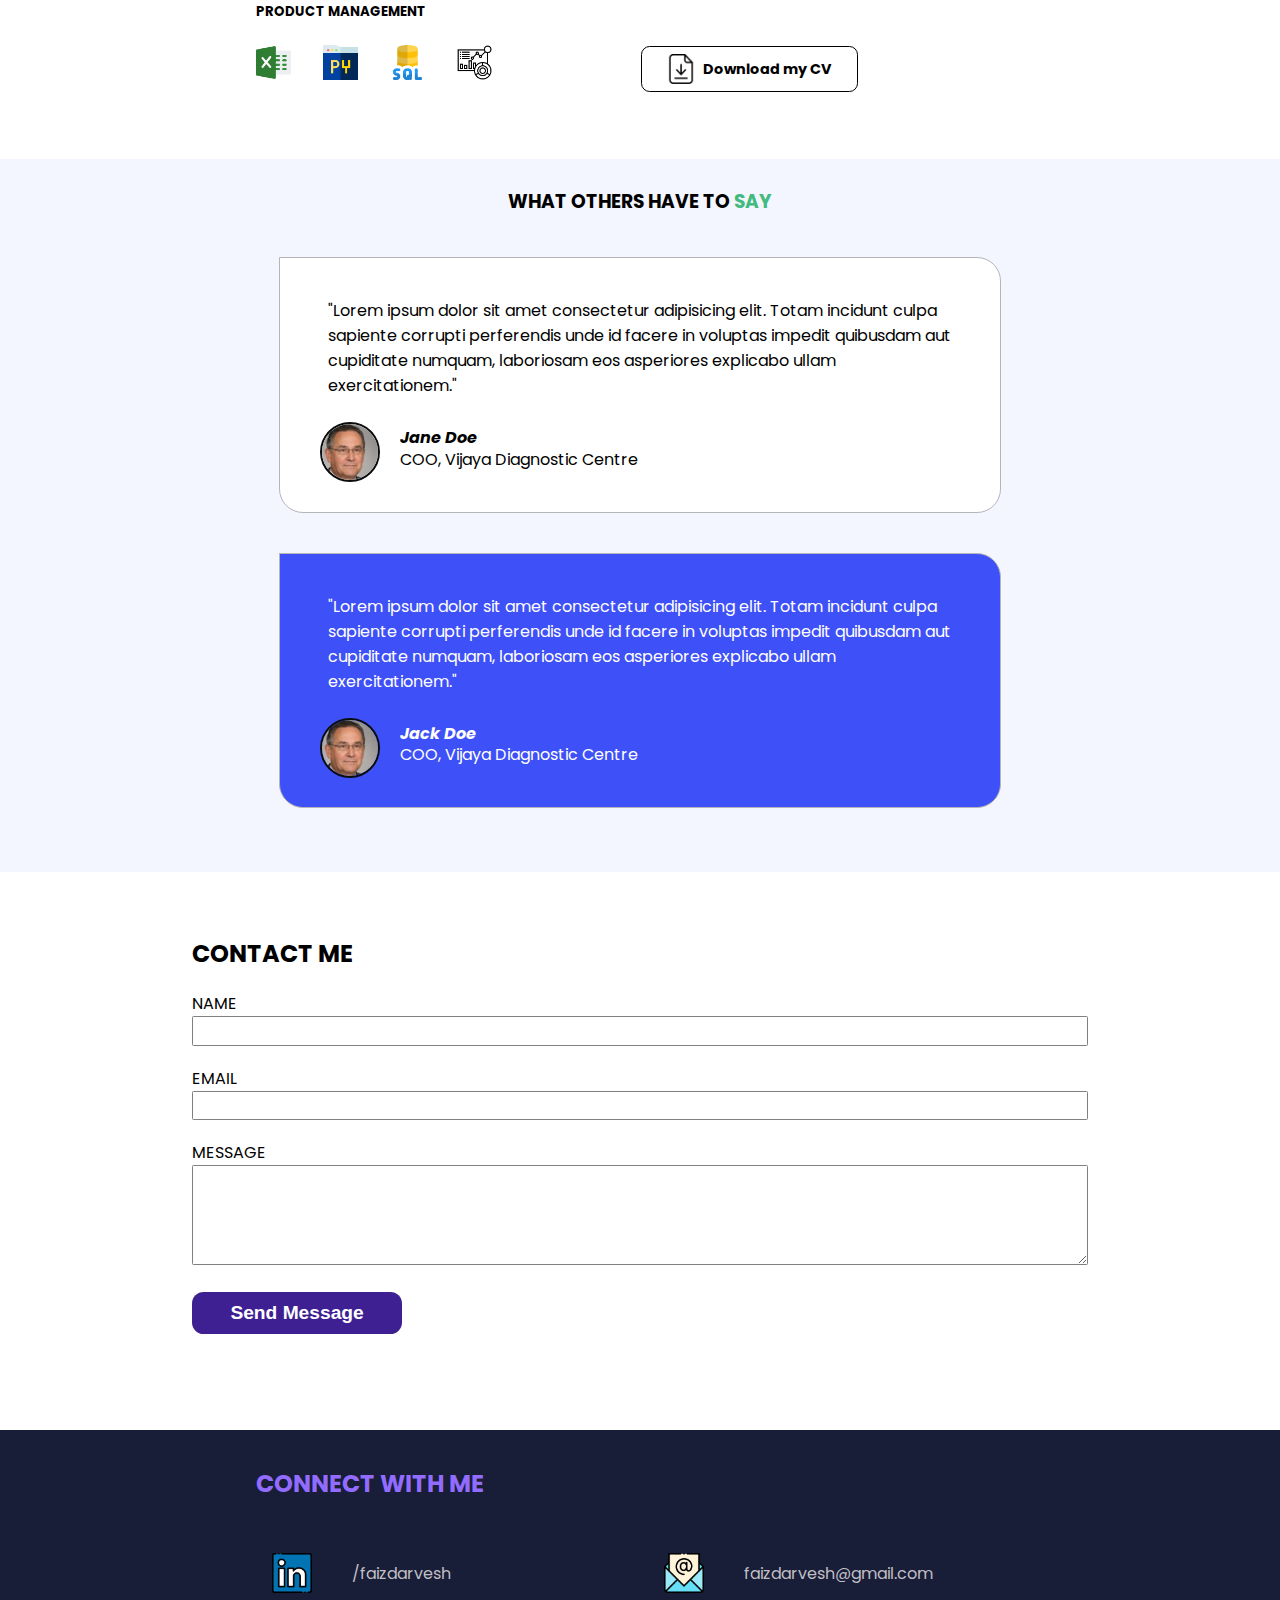
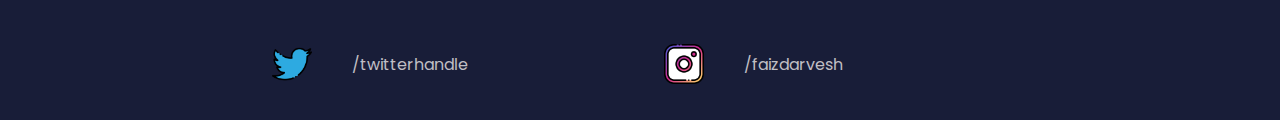
==== commit 42bbbac4: "Updated description for Twitter" ====
--- a/index.html
+++ b/index.html
@@ -160,7 +160,7 @@
             <h2>Sr. Business Analyst <br><span>M . H. Alshaya</span></h2>
         </div>
 
-        <a href="files/FaizDarvesh-CV-Feb2021.pdf" class="download-cv-cta" download="Faiz Darvesh - CV - Feb2021">
+        <a href="#" class="download-cv-cta" download="Faiz Darvesh - CV - Feb2021">
             <img src="images/file.png" alt="Download icon"> Download my CV
         </a>
 
@@ -217,7 +217,7 @@
         <h2 class="title">Connect with me</h2>
         <ul class="social-media-list">
             <li><img src="images/linkedin.png" alt="linkedin logo"><a href="https://in.linkedin.com/in/faizdarvesh" target="_blank">/faizdarvesh</a></li>
-            <li><img src="images/twitter.png" alt="twitter logo"><a href="https://twitter.com/coachproduct" target="_blank">/coachproduct</a></li>
+            <li><img src="images/twitter.png" alt="twitter logo"><a href="#" target="_blank">/twitterhandle</a></li>
             <li><img src="images/email.png" alt="email logo"><a href="mailto:faizdarvesh@gmail.com" target="_blank">faizdarvesh@gmail.com</a></li>
             <li><img src="images/instagram.png" alt="instagram logo"><a href="https://instagram.com/faizdarvesh/" target="_blank">/faizdarvesh</a></li>
         </ul>
@@ -239,4 +239,4 @@
     </script>
     
 </body>
-</html>+</html>
